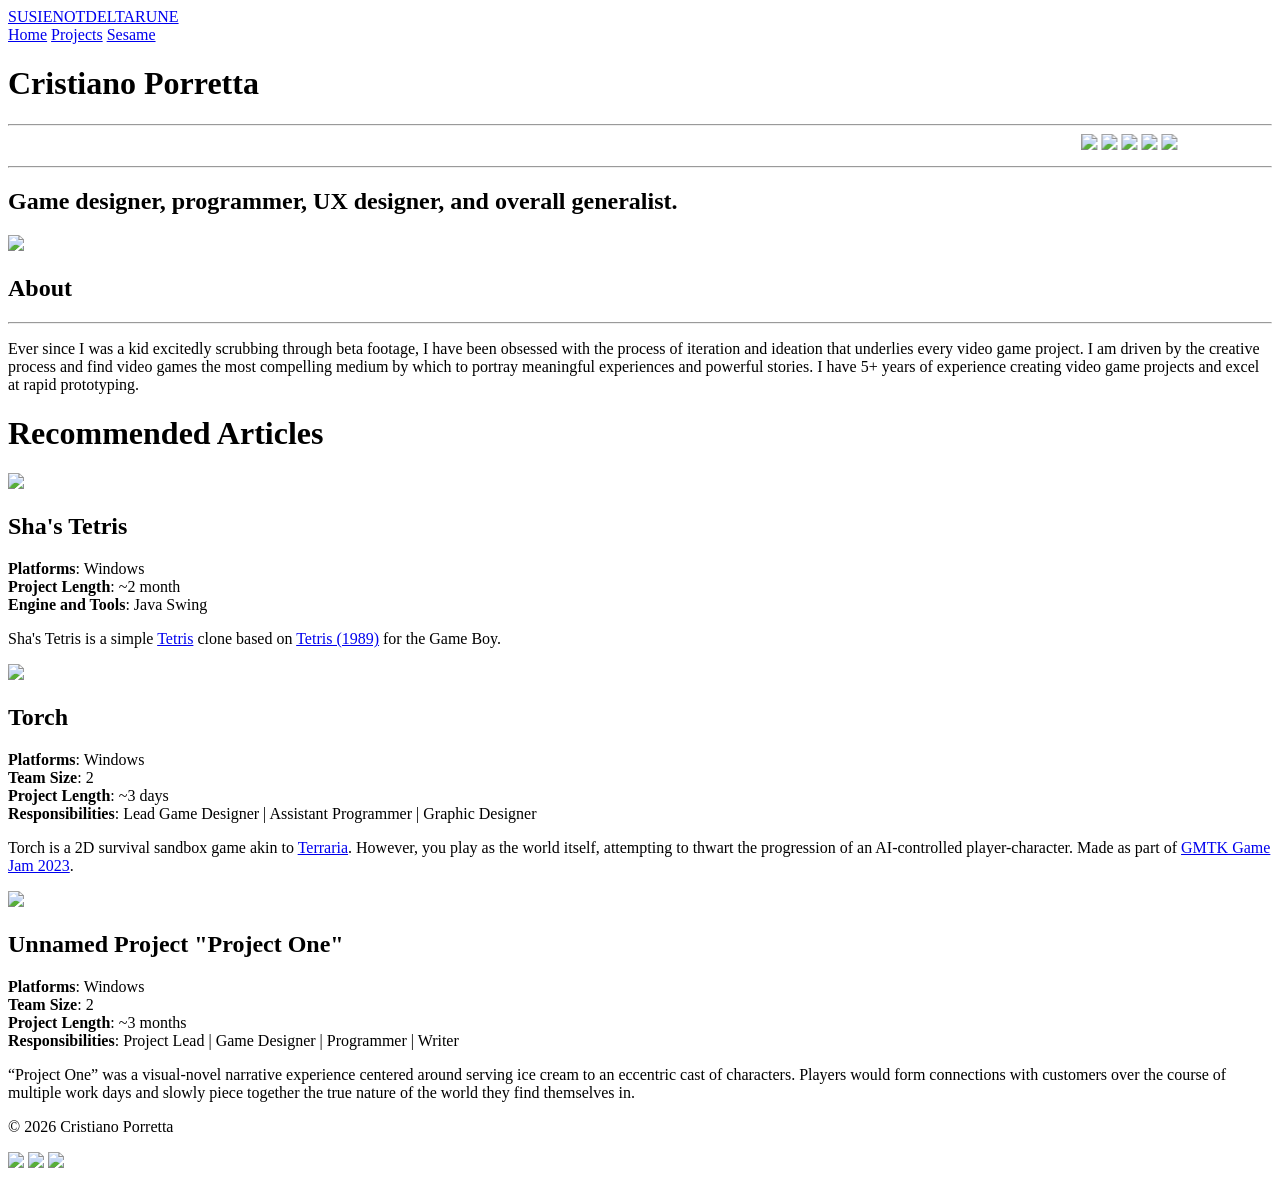
==== index.html @ 93ce9517 "navbar-title-update" ====
<!DOCTYPE html>
<html>
    <head>
        <meta name="viewport" content="width=device-width, initial-scale=1.0">
        <link rel="stylesheet" href="/desktop.css">
        <title>Portfolio Home - Cristiano Porretta</title>
    </head>

    <body>
        <div class="navbar">
            <a href="/">SUSIENOTDELTARUNE</a>
            <div class="navlinks">
                <a href="/">Home</a>
                <a href="/projects/">Projects</a>
                <a href="/projects/sesame.html">Sesame</a>
            </div>
        </div>

        <div id="main">
            <div class="showcase">
                <h1>Cristiano Porretta</h1>
                <hr>
                <marquee scrollamount="12">
                    <a href="/projects/sesame.html"><img src="/resources/gif/sesame/sesame-v4-tile-system.gif"></a>
                    <a href="/projects/shas-tetris.html"><img src="/resources/gif/tetris/trailer.gif"></a>
                    <a href="/projects/ube.html"><img src="/resources/gif/ube/trailer.gif"></a>
                    <a href="/projects/ssrg.html"><img src="/resources/gif/ssrg/trailer.gif"></a>
                    <a href="/projects/project-one.html"><img src="/resources/gif/project-one/proto4.gif"></a>
                </marquee>
                <hr>
                <h2>Game designer, programmer, UX designer, and overall generalist.</h2>
            </div>

            <div class="bio">
                <img src="/resources/img/bio-pic.JPEG" class="me">
                <div class="biotext">
                    <h2>About</h2>
                    <hr>
                    <p>Ever since I was a kid excitedly scrubbing through beta footage, I have been obsessed with the process of iteration and ideation that underlies every video game project. I am driven by the creative process and find video games the most compelling medium by which to portray meaningful experiences and powerful stories. I have 5+ years of experience creating video game projects and excel at rapid prototyping.</p>
                </div>
            </div>

            <h1>Recommended Articles</h1>
            <div class="projectcontainer">
                <div class="projectcapsule" id="tetris">
                    <a class="jump" href="/projects/shas-tetris.html"></a>
                    <img src="/resources/img/capsule/tetris.png">
                    <div class="projdesc">
                        <h2>Sha's Tetris</h2>
                        <p class="points">
                            <b>Platforms</b>: Windows<br>
                            <b>Project Length</b>: ~2 month<br>
                            <b>Engine and Tools</b>: Java Swing
                        </p>
                        <p class="blurb">Sha's Tetris is a simple <a href="https://en.wikipedia.org/wiki/Tetris" target="_blank">Tetris</a> clone based on <a href="https://en.wikipedia.org/wiki/Tetris_(Game_Boy_video_game)" target="_blank">Tetris (1989)</a> for the Game Boy.</p>
                    </div>
                </div>
                <div class="projectcapsule" id="torch">
                    <a class="jump" href="/projects/torch.html"></a>
                    <img src="/resources/img/capsule/torch2.png">
                    <div class="projdesc">
                        <h2>Torch</h2>
                        <p class="points">
                            <b>Platforms</b>: Windows<br>
                            <b>Team Size</b>: 2<br>
                            <b>Project Length</b>: ~3 days<br>
                            <b>Responsibilities</b>: Lead Game Designer | Assistant Programmer | Graphic Designer
                        </p>
                        <p class="blurb">Torch is a 2D survival sandbox game akin to <a href="http://en.wikipedia.org/wiki/Terraria" target="_blank">Terraria</a>. However, you play as the world itself, attempting to thwart the progression of an AI-controlled player-character. Made as part of <a href="https://itch.io/jam/gmtk-2023" target="_blank">GMTK Game Jam 2023</a>.</p>
                    </div>
                </div>
                <div class="projectcapsule" id="project-one">
                    <a class="jump" href="/projects/project-one.html"></a>
                    <img src="/resources/img/capsule/project-one.png">
                    <div class="projdesc">
                        <h2>Unnamed Project "Project One"</h2>
                        <p class="points">
                            <b>Platforms</b>: Windows<br>
                            <b>Team Size</b>: 2<br>
                            <b>Project Length</b>: ~3 months<br>
                            <b>Responsibilities</b>: Project Lead | Game Designer | Programmer | Writer
                        </p>
                        <p class="blurb">“Project One” was a visual-novel narrative experience centered around serving ice cream to an eccentric cast of characters. Players would form connections with customers over the course of multiple work days and slowly piece together the true nature of the world they find themselves in.</p>
                    </div>
                </div>
            </div>
        </div>
    </body>

    <footer>
        <p>&copy; 2026 Cristiano Porretta</p>
        <div class="socials">
            <a href="mailto:cristiano.porretta.26@gmail.com" target="_blank" draggable="false"><img src="/resources/img/mail.png"></a>
            <a href="https://www.linkedin.com/in/cristiano-porretta-74a4483b9/" target="_blank" draggable="false"><img src="/resources/img/linked.png"></a>
            <a href="https://github.com/ShaShaMan26" target="_blank" draggable="false"><img src="/resources/img/git.png"></a>
        </div>
    </footer>
</html>
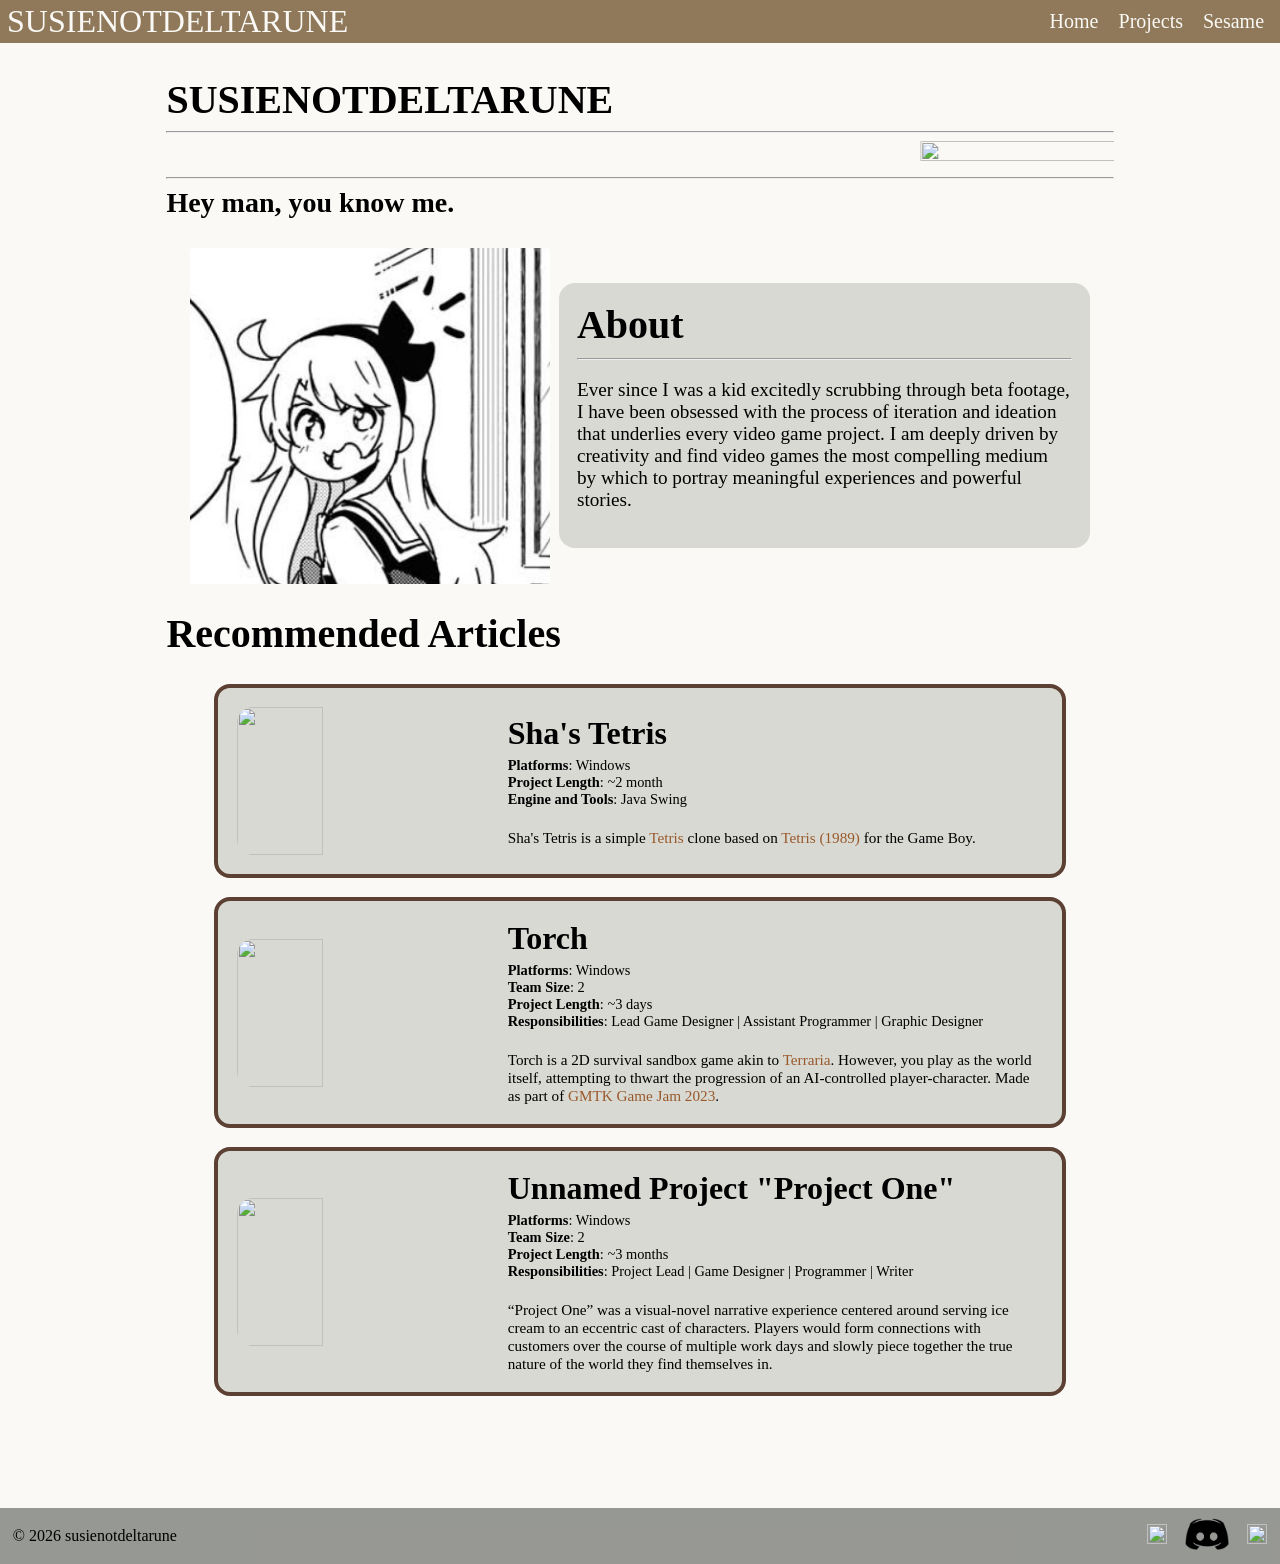
==== commit 05d9846a: "reworked-pages" ====
--- a/index.html
+++ b/index.html
@@ -3,7 +3,8 @@
     <head>
         <meta name="viewport" content="width=device-width, initial-scale=1.0">
         <link rel="stylesheet" href="/desktop.css">
-        <title>Portfolio Home - Cristiano Porretta</title>
+        <link rel="icon" type="image/x-icon" href="/resources/favicon.ico">
+        <title>Home - SusieNotDeltarune</title>
     </head>
 
     <body>
@@ -18,7 +19,7 @@
 
         <div id="main">
             <div class="showcase">
-                <h1>Cristiano Porretta</h1>
+                <h1>SUSIENOTDELTARUNE</h1>
                 <hr>
                 <marquee scrollamount="12">
                     <a href="/projects/sesame.html"><img src="/resources/gif/sesame/sesame-v4-tile-system.gif"></a>
@@ -28,15 +29,17 @@
                     <a href="/projects/project-one.html"><img src="/resources/gif/project-one/proto4.gif"></a>
                 </marquee>
                 <hr>
-                <h2>Game designer, programmer, UX designer, and overall generalist.</h2>
+                <h2>Hey man, you know me.</h2>
             </div>
 
-            <div class="bio">
-                <img src="/resources/img/bio-pic.JPEG" class="me">
-                <div class="biotext">
-                    <h2>About</h2>
-                    <hr>
-                    <p>Ever since I was a kid excitedly scrubbing through beta footage, I have been obsessed with the process of iteration and ideation that underlies every video game project. I am driven by the creative process and find video games the most compelling medium by which to portray meaningful experiences and powerful stories. I have 5+ years of experience creating video game projects and excel at rapid prototyping.</p>
+            <div class="center">
+                <div class="bio">
+                    <img src="/resources/img/noa-2.JPG" class="me">
+                    <div class="biotext">
+                        <h2>About</h2>
+                        <hr>
+                        <p>Ever since I was a kid excitedly scrubbing through beta footage, I have been obsessed with the process of iteration and ideation that underlies every video game project. I am deeply driven by creativity and find video games the most compelling medium by which to portray meaningful experiences and powerful stories.</p>
+                    </div>
                 </div>
             </div>
 
@@ -88,10 +91,10 @@
     </body>
 
     <footer>
-        <p>&copy; 2026 Cristiano Porretta</p>
+        <p>&copy; 2026 susienotdeltarune</p>
         <div class="socials">
-            <a href="mailto:cristiano.porretta.26@gmail.com" target="_blank" draggable="false"><img src="/resources/img/mail.png"></a>
-            <a href="https://www.linkedin.com/in/cristiano-porretta-74a4483b9/" target="_blank" draggable="false"><img src="/resources/img/linked.png"></a>
+            <a href="mailto:susienotdeltarune@gmail.com" target="_blank" draggable="false"><img src="/resources/img/mail.png"></a>
+            <a href="https://discord.com/users/429727687783874560" target="_blank" draggable="false"><img src="/resources/img/discord.png"></a>
             <a href="https://github.com/ShaShaMan26" target="_blank" draggable="false"><img src="/resources/img/git.png"></a>
         </div>
     </footer>
--- a/desktop.css
+++ b/desktop.css
@@ -0,0 +1,638 @@
+@font-face {
+    font-family: open-sans;
+    src: url(/resources/font/opensans-reg.ttf);
+}
+@font-face {
+    font-family: inconsolata;
+    src: url(/resources/font/inconsolata-reg.ttf);
+}
+@font-face {
+    font-family: lato;
+    src: url(/resources/font/lato-reg.ttf);
+}
+@font-face {
+    font-family: futura;
+    src: url(/resources/font/futura-light.ttf);
+}
+@font-face {
+    font-family: titillium;
+    src: url(/resources/font/titillium-reg.ttf);
+}
+@font-face {
+    font-family: sreda;
+    src: url(/resources/font/sreda.ttf);
+}
+@font-face {
+    font-family: code;
+    src: url(/resources/font/code-light.otf);
+}
+@font-face {
+    font-family: code-bold;
+    src: url(/resources/font/code-bold.otf);
+}
+
+:root {
+    /* color-scheme: light only; */
+}
+
+body {
+    margin: 0;
+    display: flex;
+    flex-direction: column;
+    justify-content: center;
+    align-items: center;
+    /* background-color: #fcfcfc; */
+    /* background-color: #f5f6fa; */
+    background-color: #FAF9F5;
+}
+
+@media screen and (max-width: 768px) {
+    #main {
+        width: 100%;
+        a {
+            text-decoration: none;
+        }
+        img {
+            border-radius: 15px;
+        }
+        h1 {
+            font-size: 2rem;
+            margin-top: 1%;
+            margin-bottom: 2%;
+            text-align: center;
+        }
+        h2 {
+            font-size: 1.75rem;
+        }
+    }
+}
+@media screen and (min-width: 768px) {
+    #main {
+        width: 80%;
+        a:hover {
+            color: #b08968;
+        }
+        img {
+            border-radius: 1%;
+        }
+        h1 {
+            font-size: 2.5rem;
+        }
+        h2 {
+            font-size: 1.75rem;
+        }
+    }
+}
+#main {
+    background-color: #FAF9F5;
+    box-sizing: border-box;
+    padding: .5% 3% 5% 3%;
+    /* margin-top: 1%;
+    margin-bottom: 1.5%; */
+
+    border-radius: .5%;
+    
+    h1 {
+        font-family: futura;
+    }
+    h2 {
+        font-family: inconsolata;
+    }
+    li {
+        font-family: lato;
+        max-width: 90%;
+    }
+    a {
+        color: #99582a;
+    }
+    img {
+        pointer-events: none;
+        user-select: none;
+        width: 100%;
+        height: 100%;
+    }
+}
+
+#info {
+    p {
+        font-family: lato;
+    }
+}
+#sum {
+    display: inline-flex;
+}
+#desc {
+    width: 100%;
+    height: 100%;
+    background-color: #abb0a570;
+    box-sizing: border-box;
+    p {
+        font-family: open-sans;
+    }
+}
+.highlightReel {
+    /* pointer-events: none;
+    user-select: none;
+    width: 100%;
+    height: 100%;
+    border-radius: 1%; */
+    /* width: 50% !important; */
+}
+@media screen and (max-width: 768px) {
+    #info {
+        p {
+            /* font-size: 1.15rem; */
+            display: none;
+        }
+    }
+    #sum {
+        justify-content: center;
+        flex-wrap: wrap;
+    }
+    #desc {
+        margin-top: 2%;
+        width: 100%;
+        padding: 0% 4% 3% 4%;
+        border-radius: 20px;
+        p {
+            font-size: .9rem;
+        }
+        h2 {
+            margin-bottom: 2.5%;
+        }
+        ul {
+            margin: 0;
+            margin-bottom: 5%;
+        }
+        li {
+            font-size: .9rem;
+        }
+    }
+    .highlightReel {
+        width: 90% !important;
+    }
+}
+@media screen and (min-width: 768px) {
+    #info {
+
+    }
+    #sum {
+        gap: 2.5%;
+        justify-content: space-between;
+        flex-wrap: nowrap;
+        align-items: center;
+    }
+    #desc {
+        padding: 1% 2% 2% 2%;
+        border-radius: 1%;
+        width: 50% !important;
+    }
+    .highlightReel {
+        width: 50% !important;
+    }
+}
+
+#detail {
+    p {
+        font-family: open-sans;
+    }
+}
+.example {
+    width: 100%;
+    overflow: auto;
+    box-sizing: border-box;
+    display: flex;
+    gap: 2%;
+    justify-content: center;
+    flex-wrap: nowrap;
+
+    img {
+        min-width: 0;
+        min-height: 0;
+    }
+    .singleimg {
+        max-width: 60% !important;
+    }
+}
+.example-caption {
+    margin-top: -1%;
+    margin-bottom: 2%;
+    display: flex;
+    justify-content: center;
+    figcaption {
+        background-color: #abb0a546;
+        font-family: inconsolata;
+        /* padding: 1% 1.5% 1% 1%; */
+    }
+}
+.bar {
+    background-color: #b08968;
+}
+@media screen and (max-width: 768px) {
+    #detail {
+        /* font-size: 1rem; */
+        li {
+            margin-bottom: 2%;
+        }
+    }
+    .example {
+        padding: 1% 0% 2% 0%;
+        img {
+            /* max-height: 50%; */
+        }
+        .singleimg {
+            max-width: 85% !important;
+        }
+    }
+    .example-caption {
+        font-size: .85rem;
+        figcaption {
+            padding: 2% 2.5% 2% 2%;
+        }
+    }
+    .bar
+    {
+        width: 1.5%;
+    }
+}
+@media screen and (min-width: 768px) {
+    #detail {
+
+    }
+    .example {
+        padding: 1% 12% 2% 12%;
+        img {
+            max-height: 50%;
+        }
+        .singleimg {
+            max-width: 60% !important;
+        }
+    }
+    .example-caption {
+        figcaption {
+            padding: 1% 1.5% 1% 1%;
+        }
+    }
+    .bar
+    {
+        width: 1%;
+    }
+}
+
+.projectdirectory {
+    text-align: center;
+    font-family: futura;
+    font-size: 1.35rem;
+    a {
+        color: black !important;
+    }
+    a:hover {
+        text-decoration-color: #b08968;
+    }
+}
+
+.projectcontainer {
+    width: 100%;
+    margin-bottom: 5%;
+}
+.projectcapsule {
+    scroll-margin-top: 30vh;
+    position: relative;
+    box-sizing: border-box;
+    background-color: #abb0a570;
+    border-color: #5C4033;
+    border-style: solid;
+}
+.projectcapsule .jump {
+    left: 0;
+    right: 0;
+    position: absolute;
+    z-index: 10;
+    width: 100%;
+    height: 100%;
+}
+.projectcapsule img {
+    flex-grow: 1;
+    flex-shrink: 1;
+    flex-basis: auto;
+    border-radius: inherit !important;
+    aspect-ratio: 16/9;
+    min-height: 100%;
+}
+.projdesc {
+    height: 100%;
+    flex-grow: 2;
+    flex-basis: auto;
+    flex-shrink: 0;
+}
+.projdesc h2 {
+    margin: 0;
+}
+.projdesc .points {
+    font-family: lato;
+}
+.projdesc .blurb {
+    font-family: open-sans;
+    font-size: .95rem;
+    margin: 0;
+    a {
+        text-decoration: none;
+    }
+}
+@media screen and (max-width: 768px) {
+    .projectdirectory {
+        display: none;
+    }
+    .projectcapsule {
+        padding: 2% 3% 3% 2%;
+        margin: 0% 1% 3% 1%;
+        border-width: .25rem;
+        border-radius: 16px;
+        display: flex;
+        align-items: center;
+        gap: 2.5%;
+    }
+    .projectcapsule img {
+        width: 50% !important;
+    }
+    .projdesc {
+        width: 50%;
+    }
+    .projdesc .blurb {
+        display: none;
+    }
+    .projdesc h2 {
+        font-size: 1.5rem !important;
+    }
+    .projdesc .points {
+        font-size: .8rem;
+        margin: 3% 0 0% 0;
+    }
+}
+@media screen and (min-width: 768px) {
+    .projectcapsule:hover {
+        box-shadow: 0px 7px 4px rgba(0, 0, 0, 0.5);
+        transition: box-shadow .2s ease;
+        border-color: #99582a;
+        transition: border-color .2s ease;
+    }
+    .projectcapsule {
+        padding: 2% 3% 2% 2%;
+        margin: 0% 5% 2% 5%;
+        border-width: .25rem;
+        border-radius: 16px;
+        display: flex;
+        align-items: center;
+        gap: 1%;
+    }
+    .projectcapsule img {
+        width: 33% !important;
+    }
+    .projdesc {
+        width: 66%;
+    }
+    .projdesc h2 {
+        font-size: 2rem !important;
+    }
+    .projdesc .points {
+        font-size: .9rem;
+        margin: 1% 0 4% 0;
+    }
+}
+
+footer {
+    background-color: #898b87e0;
+    width: 100%;
+    display: inline-flex;
+    align-content: center;
+    box-sizing: border-box;
+    padding: .25% 1% .25% 1%;
+    img {
+        width: 100%;
+        height: 100%;
+    }
+    p {
+        font-family: titillium;
+    }
+}
+.socials {
+    display: flex;
+}
+@media screen and (max-width: 768px) {
+    footer {
+        flex-wrap: wrap;
+        p {
+            display: none;
+        }
+    }
+    .socials {
+        justify-content: space-evenly;
+        align-items: center;
+        width: 100%;
+        margin: 2% 1% 2% 1%;
+        gap: 10%;
+        img {
+            width: auto;
+            height: 35px;
+        }
+    }
+}
+@media screen and (min-width: 768px) {
+    footer {
+        justify-content: space-between;
+    }
+    .socials {
+        align-items: center;
+        margin-left: auto;
+        gap: 15%;
+        max-width: 120px;
+        img:hover{
+            opacity: 50%;
+            transition: opacity .2s ease;
+        }
+    }
+}
+
+.navbar {
+    background-color: #8f795a;
+    width: 100%;
+    display: flex;
+    position: sticky;
+    top: 0;
+    z-index: 100;
+    margin: 0;
+    padding: 0;
+    align-items: center;
+}
+.navbar a {
+    color: #FAF9F5;
+    font-family: code;
+    text-decoration: none;
+}
+.navbar .navlinks {
+    display: inline-grid;
+    grid-auto-flow: column;
+    text-align: center;
+}
+.navbar .navlinks a {
+    text-decoration: none;
+    color: #FAF9F5;
+    box-sizing: border-box;
+    font-family: futura;
+}
+@media screen and (max-width: 768px) {
+    .navbar {
+        flex-wrap: wrap;
+        justify-content: center;
+    }
+    .navbar a {
+        margin: 0 0 0 .55%;
+        padding: 0;
+        font-size: 2rem;
+        display: none;
+    }
+    .navbar .navlinks {
+        width: 100%;
+    }
+    .navbar .navlinks a {
+        border-right: solid;
+        border-color: #FAF9F5;
+        border-width: 1px;
+        font-size: 1.6rem;
+        padding-top: 8px;
+        padding-bottom: 5px;
+        display: block;
+        font-family: code;
+    }
+    .navbar .navlinks a:last-child {
+        border-right: none;
+    }
+}
+@media screen and (min-width: 768px) {
+    .navbar {
+        justify-content: space-between;
+    }
+    .navbar a {
+        margin: 0 0 0 .55%;
+        padding: 0;
+        font-size: 2rem;
+    }
+    .navbar .navlinks {
+        margin-right: .5%;
+    }
+    .navbar .navlinks a {
+        padding: 10px;
+        font-size: 1.25rem;
+        grid-auto-columns: 1fr;
+    }
+    .navbar .navlinks a:hover {
+        background-color: rgba(0, 0, 0, 0.05);
+    }
+}
+
+embed {
+    width: 100%;
+    height: 100%;
+}
+.resumeview {
+    width: 100%;
+    aspect-ratio: 1 / 1;
+    box-sizing: border-box;
+}
+@media screen and (min-width: 768px) {
+    .resumeview {
+        padding: 2% 10% 0 10%;
+    }
+}
+
+.showcase {
+    margin-bottom: 3%;
+    h1 {
+        font-family: code-bold !important;
+        margin-bottom: 0;
+    }
+    h2 {
+        margin: 0;
+        font-family: futura !important;
+    }
+    img {
+        max-width: 50%;
+        pointer-events: all !important;
+        user-select: all !important;
+    }
+    img:hover {
+        opacity: 65%;
+        transition: opacity .3s ease;
+    }
+}
+.center {
+    width: 100%;
+    display: flex;
+    justify-content: center;
+    margin: 0;
+    padding: 0;
+}
+.bio {
+    display: flex;
+    justify-content: space-between;
+    gap: 1%;
+    align-items: center;
+    width: 95%;
+    .biotext {
+        font-family: open-sans;
+        background-color: #abb0a570;
+        border-radius: 16px;
+        box-sizing: border-box;
+        h2 {
+            margin: 0;
+        }
+    }
+}
+@media screen and (max-width: 768px) {
+    .showcase {
+        h1 {
+            margin-top: 1.5%;
+        }
+        h2 {
+            font-size: 1.35rem !important;
+            text-align: center;
+            margin-bottom: 5%;
+        }
+    }
+    .bio {
+        font-size: 1rem;
+        flex-wrap: wrap;
+        img {
+            display: none;
+        }
+        .biotext
+        {
+            width: 100%;
+            padding: 2% 4% 2% 4%;
+            h2 {
+                font-size: 2rem !important;
+            }
+        }
+    }
+}
+@media screen and (min-width: 768px) {
+    .showcase {
+        h2 {
+            font-size: 1.75rem !important;
+        }
+    }
+    .bio {
+        font-size: 1.2rem;
+        img {
+            width: 40% !important;
+        }
+        .biotext
+        {
+            width: 60%;
+            padding: 2% 2% 2% 2%;
+            h2 {
+                font-size: 2.5rem !important;
+            }
+        }
+    }
+}
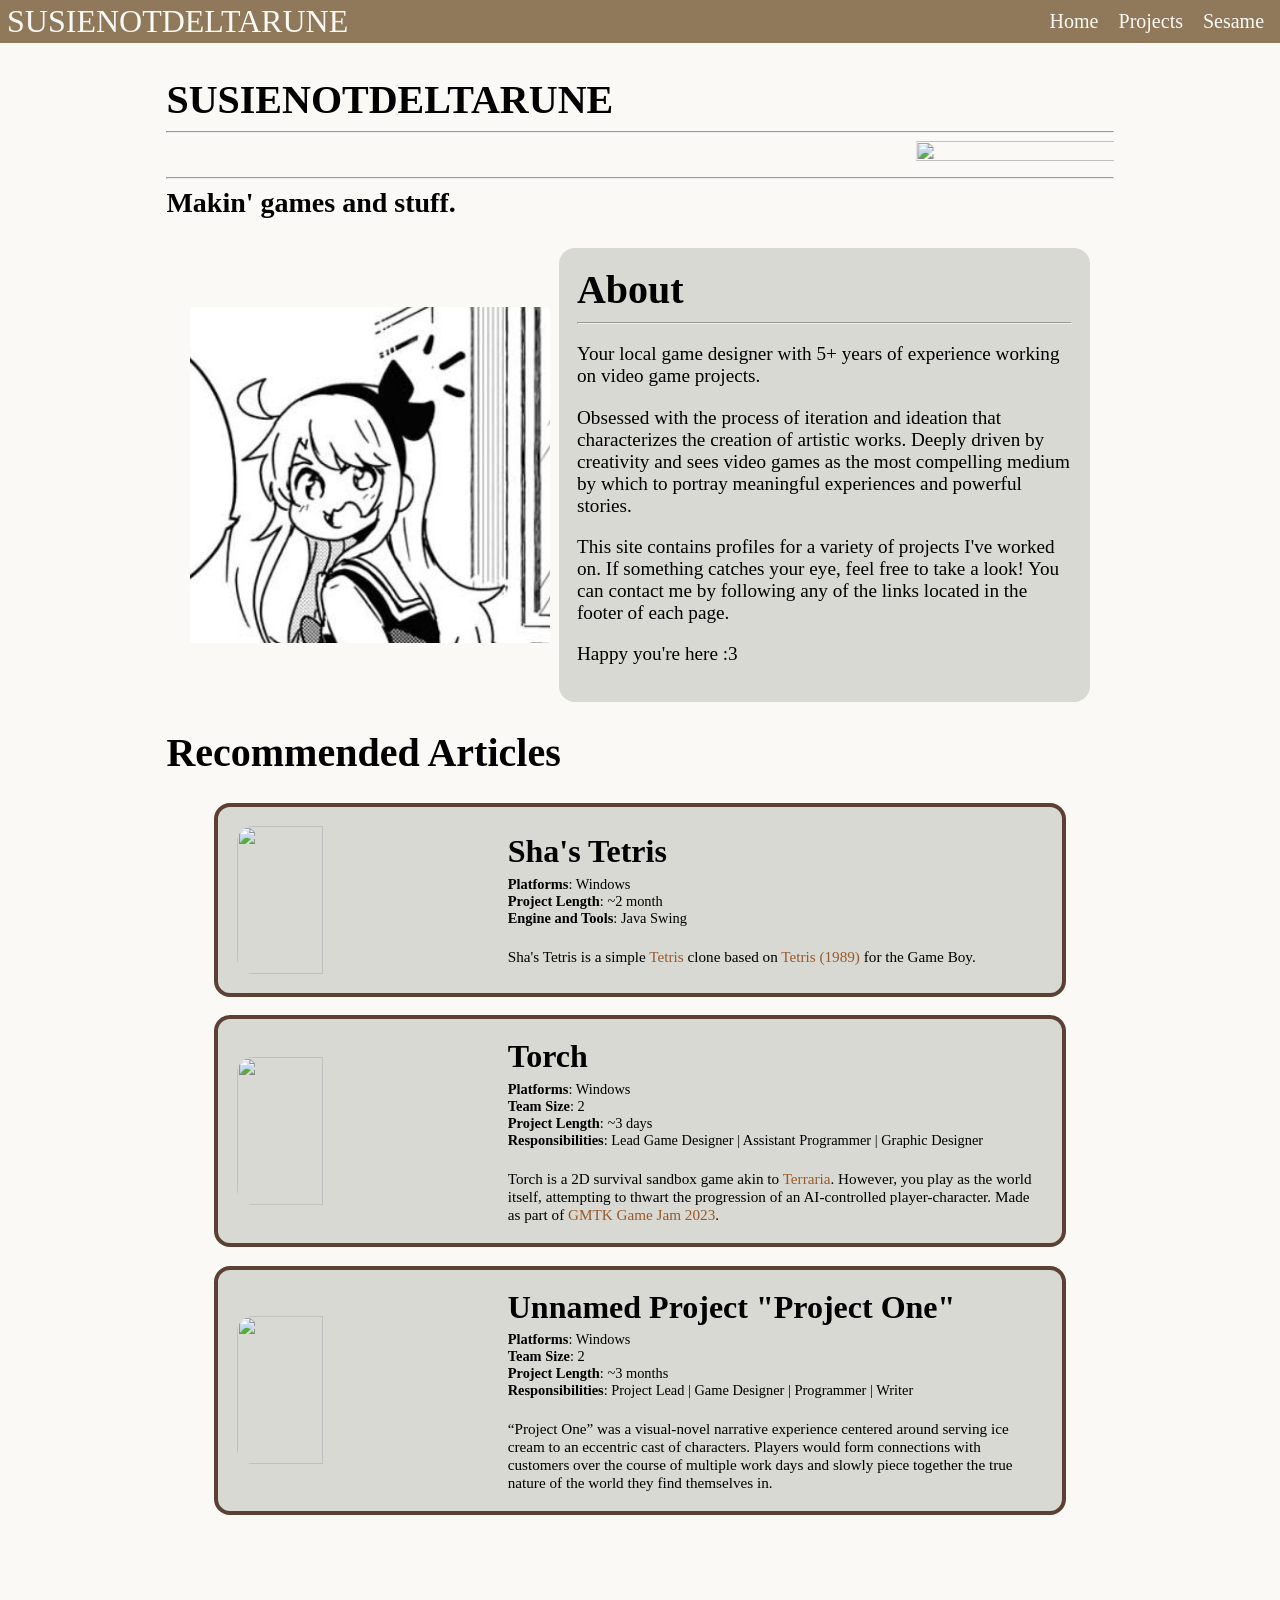
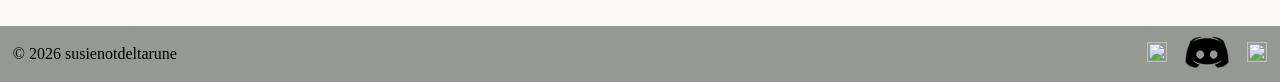
==== commit b31b4511: "updated-about-me-and-made-minor-changes" ====
--- a/index.html
+++ b/index.html
@@ -22,14 +22,15 @@
                 <h1>SUSIENOTDELTARUNE</h1>
                 <hr>
                 <marquee scrollamount="12">
-                    <a href="/projects/sesame.html"><img src="/resources/gif/sesame/sesame-v4-tile-system.gif"></a>
+                    <a href="/projects/sesame.html"><img src="/resources/gif/sesame/sesame-v4-talk.gif"></a>
+                    <a href="/projects/project-one.html"><img src="/resources/gif/project-one/call.gif"></a>
                     <a href="/projects/shas-tetris.html"><img src="/resources/gif/tetris/trailer.gif"></a>
                     <a href="/projects/ube.html"><img src="/resources/gif/ube/trailer.gif"></a>
                     <a href="/projects/ssrg.html"><img src="/resources/gif/ssrg/trailer.gif"></a>
                     <a href="/projects/project-one.html"><img src="/resources/gif/project-one/proto4.gif"></a>
                 </marquee>
                 <hr>
-                <h2>Hey man, you know me.</h2>
+                <h2>Makin' games and stuff.<h2>
             </div>
 
             <div class="center">
@@ -38,7 +39,10 @@
                     <div class="biotext">
                         <h2>About</h2>
                         <hr>
-                        <p>Ever since I was a kid excitedly scrubbing through beta footage, I have been obsessed with the process of iteration and ideation that underlies every video game project. I am deeply driven by creativity and find video games the most compelling medium by which to portray meaningful experiences and powerful stories.</p>
+                        <p>Your local game designer with 5+ years of experience working on video game projects.</p>
+                        <p>Obsessed with the process of iteration and ideation that characterizes the creation of artistic works. Deeply driven by creativity and sees video games as the most compelling medium by which to portray meaningful experiences and powerful stories.</p>
+                        <p>This site contains profiles for a variety of projects I've worked on. If something catches your eye, feel free to take a look! You can contact me by following any of the links located in the footer of each page.</p>
+                        <p>Happy you're here :3</p>
                     </div>
                 </div>
             </div>
--- a/desktop.css
+++ b/desktop.css
@@ -71,6 +71,7 @@
         width: 80%;
         a:hover {
             color: #b08968;
+            text-decoration: none;
         }
         img {
             border-radius: 1%;
@@ -587,6 +588,9 @@
             margin: 0;
         }
     }
+    img {
+        height: auto !important;
+    }
 }
 @media screen and (max-width: 768px) {
     .showcase {
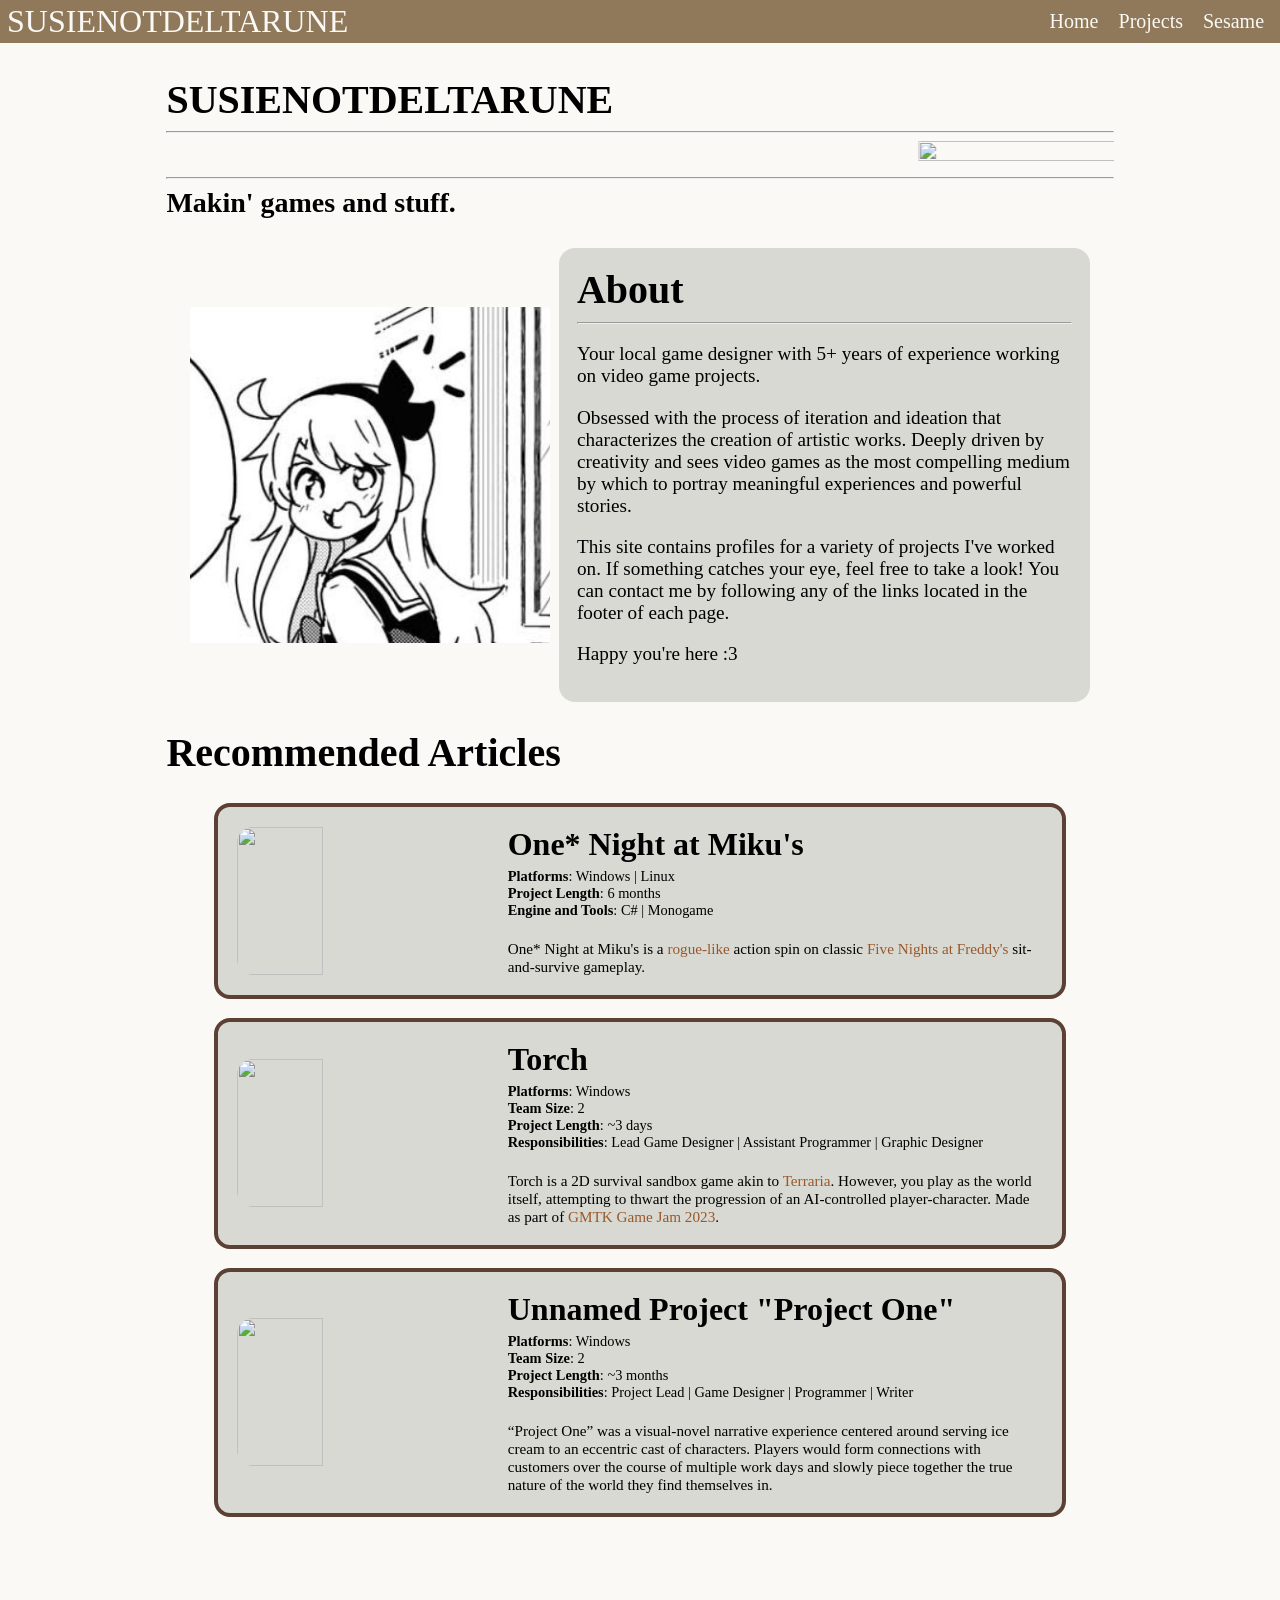
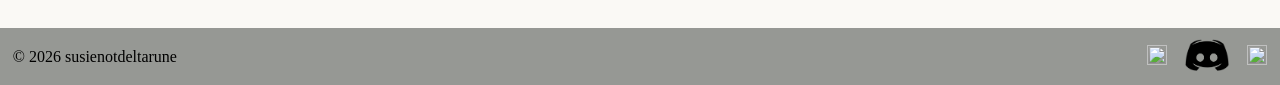
==== commit 6cae88cf: "updated-onam-stuff" ====
--- a/index.html
+++ b/index.html
@@ -49,17 +49,17 @@
 
             <h1>Recommended Articles</h1>
             <div class="projectcontainer">
-                <div class="projectcapsule" id="tetris">
-                    <a class="jump" href="/projects/shas-tetris.html"></a>
-                    <img src="/resources/img/capsule/tetris.png">
+                <div class="projectcapsule" id="onam">
+                    <a class="jump" href="/projects/onam.html"></a>
+                    <img src="/resources/img/capsule/onam.png">
                     <div class="projdesc">
-                        <h2>Sha's Tetris</h2>
+                        <h2>One* Night at Miku's</h2>
                         <p class="points">
-                            <b>Platforms</b>: Windows<br>
-                            <b>Project Length</b>: ~2 month<br>
-                            <b>Engine and Tools</b>: Java Swing
+                            <b>Platforms</b>: Windows | Linux<br>
+                            <b>Project Length</b>: 6 months<br>
+                            <b>Engine and Tools</b>: C# | Monogame
                         </p>
-                        <p class="blurb">Sha's Tetris is a simple <a href="https://en.wikipedia.org/wiki/Tetris" target="_blank">Tetris</a> clone based on <a href="https://en.wikipedia.org/wiki/Tetris_(Game_Boy_video_game)" target="_blank">Tetris (1989)</a> for the Game Boy.</p>
+                        <p class="blurb">One* Night at Miku's is a <a href="https://en.wikipedia.org/wiki/Roguelike" target="_blank">rogue-like</a> action spin on classic <a href="https://en.wikipedia.org/wiki/Five_Nights_at_Freddy%27s" target="_blank">Five Nights at Freddy's</a> sit-and-survive gameplay.</p>
                     </div>
                 </div>
                 <div class="projectcapsule" id="torch">
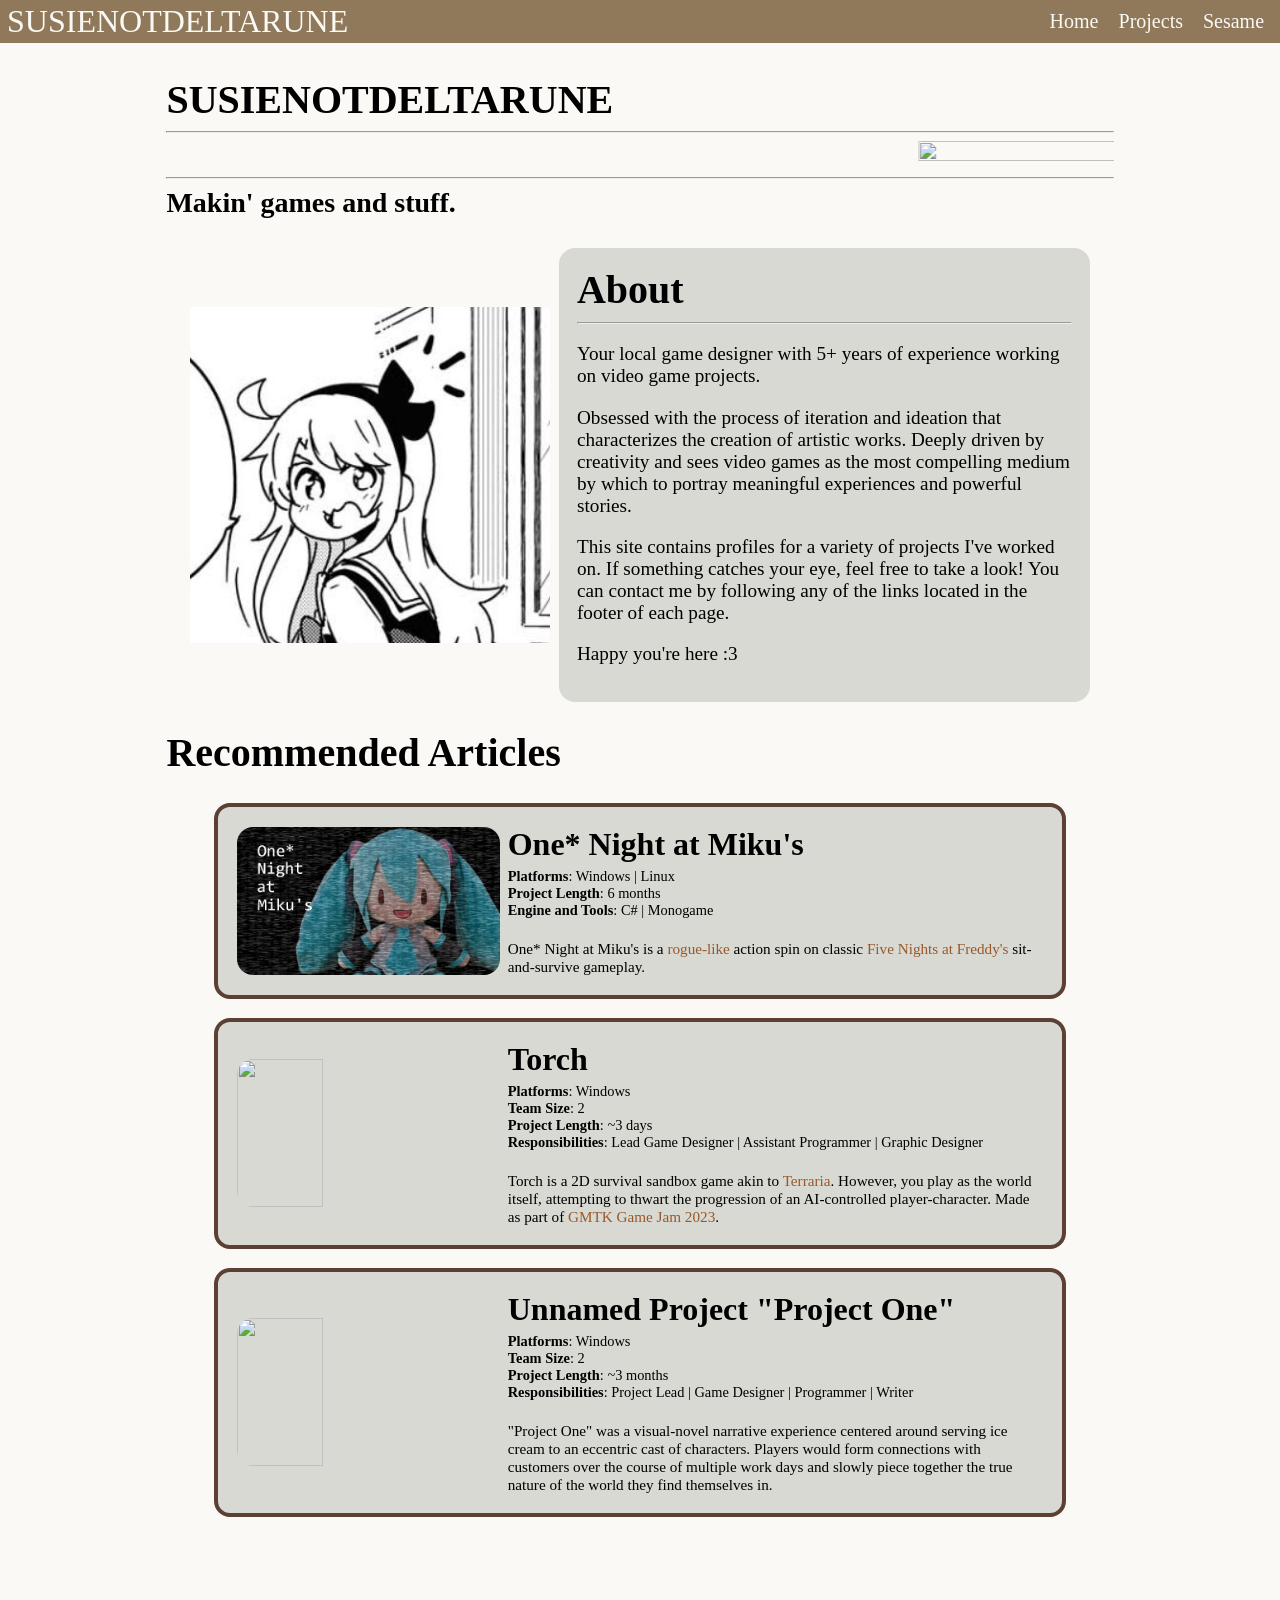
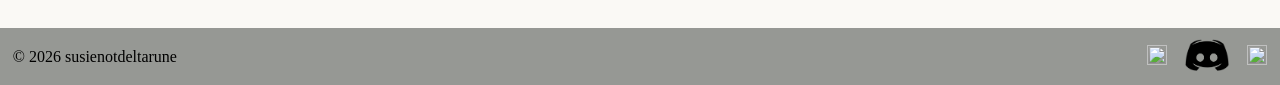
==== commit 9a674db1: "updated-onam-page" ====
--- a/index.html
+++ b/index.html
@@ -87,7 +87,7 @@
                             <b>Project Length</b>: ~3 months<br>
                             <b>Responsibilities</b>: Project Lead | Game Designer | Programmer | Writer
                         </p>
-                        <p class="blurb">“Project One” was a visual-novel narrative experience centered around serving ice cream to an eccentric cast of characters. Players would form connections with customers over the course of multiple work days and slowly piece together the true nature of the world they find themselves in.</p>
+                        <p class="blurb">"Project One" was a visual-novel narrative experience centered around serving ice cream to an eccentric cast of characters. Players would form connections with customers over the course of multiple work days and slowly piece together the true nature of the world they find themselves in.</p>
                     </div>
                 </div>
             </div>
